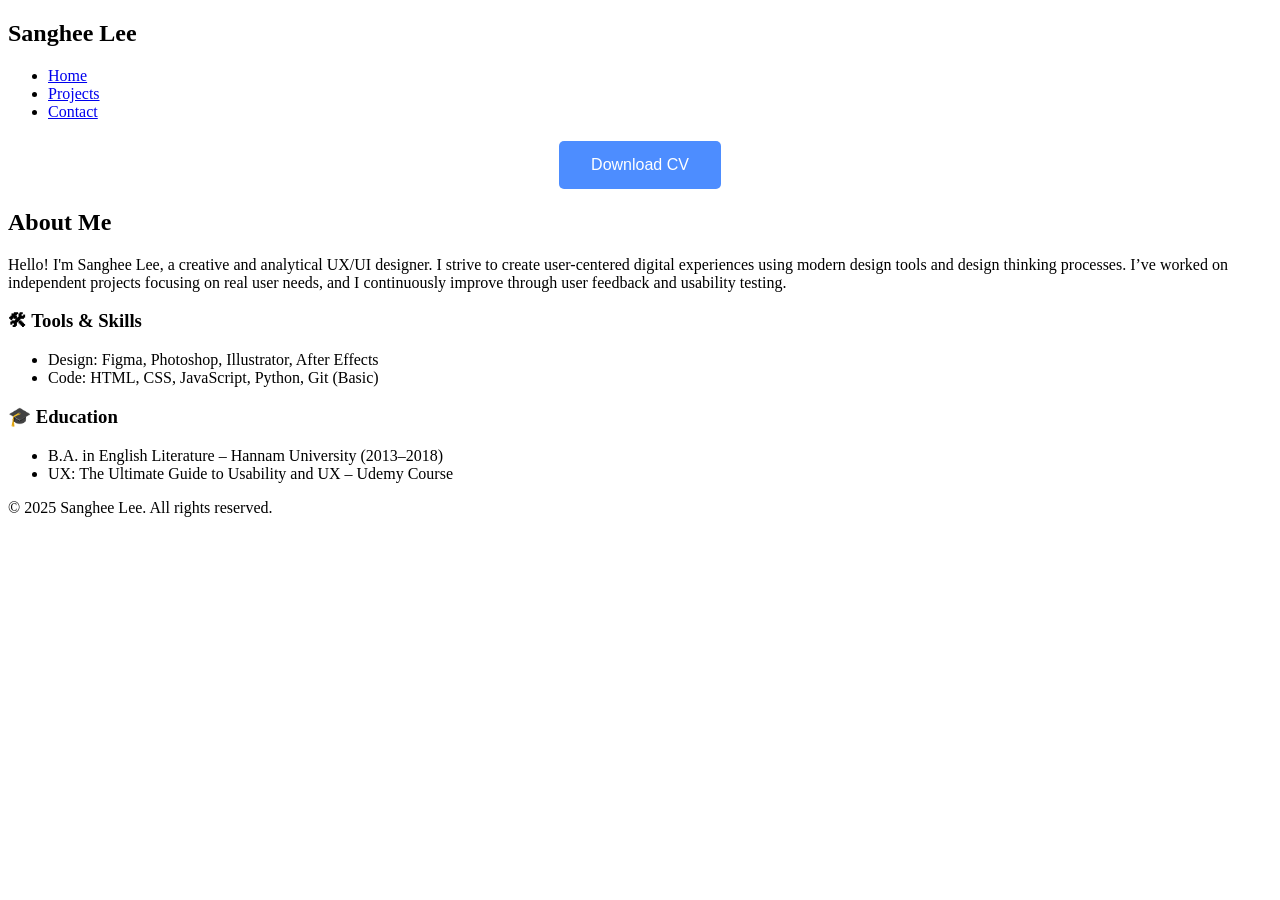
==== about.html @ ce348c5e "Add files via upload" ====
<!DOCTYPE html>
<html lang="en">
<head>
  <meta charset="UTF-8" />
  <meta name="viewport" content="width=device-width, initial-scale=1.0" />
  <title>About | Sanghee Lee</title>
  <link rel="stylesheet" href="assets/css/style.css" />
  <link href="https://fonts.googleapis.com/css2?family=Poppins:wght@400;600&display=swap" rel="stylesheet">
</head>
<body>
  <header>
    <nav>
      <h1>Sanghee Lee</h1>
      <ul>
        <li><a href="index.html">Home</a></li>
        <li><a href="projects.html">Projects</a></li>
        <li><a href="contact.html">Contact</a></li>
      </ul>
    </nav>
  </header>

  <main class="about">
    <section class="about-section">


    <button id="sh">

      Download CV 
    </button>

<style>
 /* 버튼 스타일링 */
#sh{
  background-color: #4D8DFF;  /* 배경색 */
      color: white;  /* 글자색 */
      padding: 15px 32px;  /* 버튼 크기 */
      font-size: 16px;  /* 글자 크기 */
      border: none;  /* 테두리 없애기 */
      border-radius: 5px;  /* 둥근 모서리 */
      cursor: pointer;  /* 마우스를 올렸을 때 손 모양 */
      transition: background-color 0.3s;  /* 배경색 변화 애니메이션 */
      display:block; /* block으로 변경 */
      margin:20px auto;/* 위아래 20px, 좌우 auto로 중앙 정렬 */}
      #cv:hover {
        background-color: #3C77D8;  /* 배경색 변화 */
    }

</style>





  

      <h2>About Me</h2>
      <p>
        Hello! I'm Sanghee Lee, a creative and analytical UX/UI designer. I strive to create user-centered digital experiences using modern design tools and design thinking processes. I’ve worked on independent projects focusing on real user needs, and I continuously improve through user feedback and usability testing.
      </p>

      <h3>🛠 Tools & Skills</h3>
      <ul>
        <li>Design: Figma, Photoshop, Illustrator, After Effects</li>
        <li>Code: HTML, CSS, JavaScript, Python, Git (Basic)</li>
      </ul>

      <h3>🎓 Education</h3>
      <ul>
        <li>B.A. in English Literature – Hannam University (2013–2018)</li>
        <li>UX: The Ultimate Guide to Usability and UX – Udemy Course</li>
      </ul>
    </section>
  </main>

  <footer>
    <p>© 2025 Sanghee Lee. All rights reserved.</p>
  </footer>


  
  <!--  // 다운로드 cv -->

  <script>
    // 페이지가 로드된 후 JavaScript 코드 실행
    document.addEventListener('DOMContentLoaded', function() {
      // "sh" 아이디를 가진 버튼을 클릭했을 때 CV 다운로드
      document.getElementById("sh").addEventListener("click", function() {
        const link = document.createElement('a');  // 동적으로 <a> 태그 생성
        link.href = '../assets/images/CV.pdf';  // 다운로드할 파일 경로 (파일 경로는 확인 필수)
        link.download = 'CV.pdf';  // 다운로드될 파일 이름
        document.body.appendChild(link);  // 링크를 body에 추가
        link.click();  // 클릭 이벤트 실행
        document.body.removeChild(link);  // 클릭 후 링크 제거 (클린업)
      });
    });
  </script>


</body>
</html>
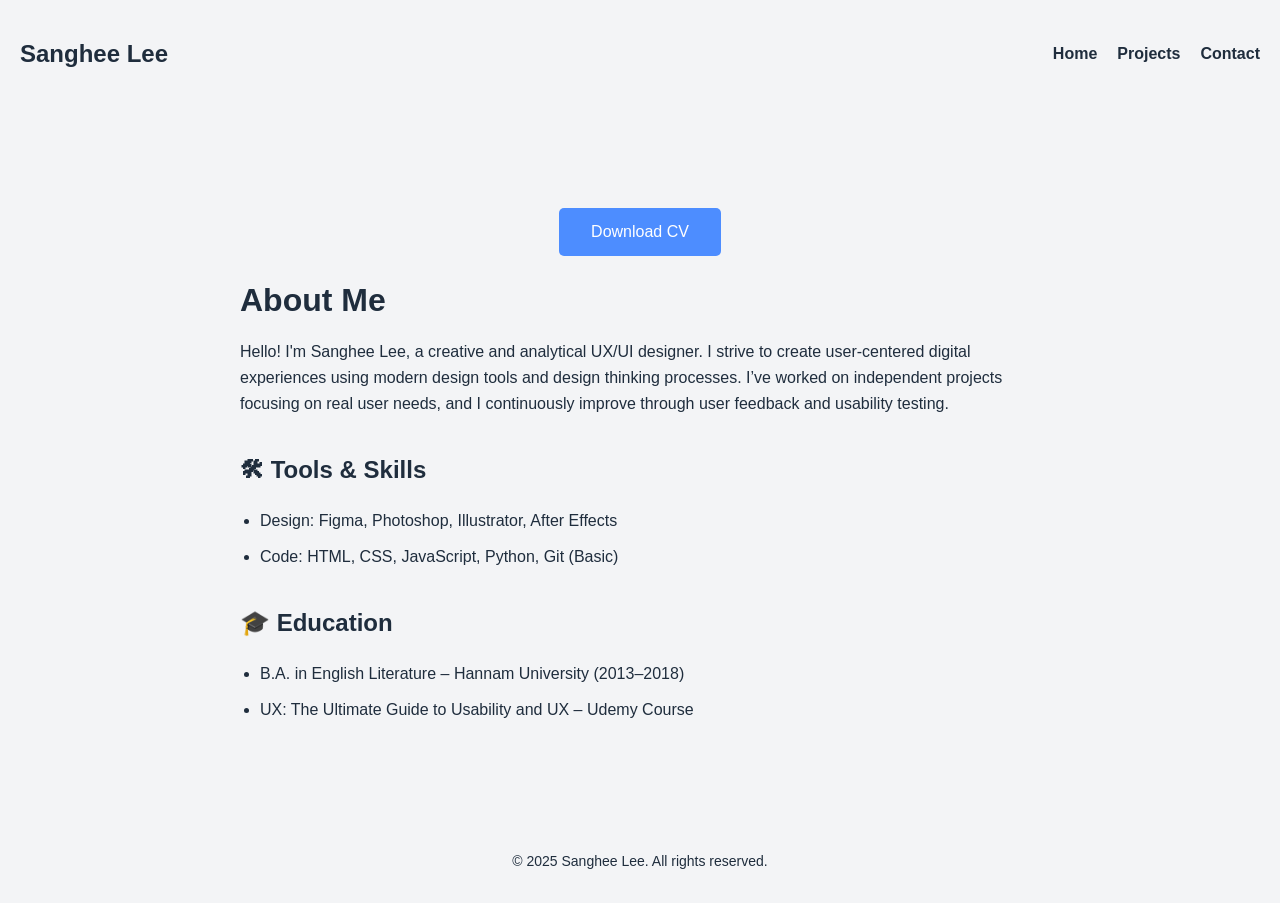
==== commit fb570272: "Add files via upload" ====
--- a/about.html
+++ b/about.html
@@ -4,7 +4,7 @@
   <meta charset="UTF-8" />
   <meta name="viewport" content="width=device-width, initial-scale=1.0" />
   <title>About | Sanghee Lee</title>
-  <link rel="stylesheet" href="assets/css/style.css" />
+  <link rel="stylesheet" href="style.css" />
   <link href="https://fonts.googleapis.com/css2?family=Poppins:wght@400;600&display=swap" rel="stylesheet">
 </head>
 <body>
@@ -86,7 +86,7 @@
       // "sh" 아이디를 가진 버튼을 클릭했을 때 CV 다운로드
       document.getElementById("sh").addEventListener("click", function() {
         const link = document.createElement('a');  // 동적으로 <a> 태그 생성
-        link.href = '../assets/images/CV.pdf';  // 다운로드할 파일 경로 (파일 경로는 확인 필수)
+        link.href = 'assets/CV.pdf';  // 다운로드할 파일 경로 (파일 경로는 확인 필수)
         link.download = 'CV.pdf';  // 다운로드될 파일 이름
         document.body.appendChild(link);  // 링크를 body에 추가
         link.click();  // 클릭 이벤트 실행
--- a/style.css
+++ b/style.css
@@ -0,0 +1,263 @@
+/* 기본 스타일 */
+body {
+  margin: 0;
+  font-family: 'Poppins', sans-serif;
+  background-color: #F3F4F6;
+  color: #1F2D3D;
+}
+
+/* 네비게이션 */
+nav {
+  display: flex;
+  justify-content: space-between;
+  align-items: center;
+  padding: 20px;
+}
+
+nav ul {
+  list-style: none;
+  display: flex;
+  gap: 20px;
+  margin: 0;
+}
+
+nav ul li a {
+  text-decoration: none;
+  color: #1F2D3D;
+  font-weight: 600;
+}
+
+/* 히어로 섹션 */
+.hero {
+  text-align: center;
+  padding: 100px 20px;
+}
+
+.hero h2 {
+  font-size: 36px;
+}
+
+.hero p {
+  font-size: 18px;
+  margin-bottom: 30px;
+}
+
+/* 버튼 스타일 */
+.buttons .btn {
+  display: inline-block;
+  padding: 12px 24px;
+  margin: 5px;
+  border-radius: 6px;
+  text-decoration: none;
+  font-weight: 600;
+  background-color: #4D8DFF;
+  color: white;
+}
+
+.buttons .btn.outline {
+  background-color: transparent;
+  border: 2px solid #4D8DFF;
+  color: #4D8DFF;
+}
+
+/* 푸터 스타일 */
+footer {
+  text-align: center;
+  padding: 20px;
+  font-size: 14px;
+}
+
+/* About 섹션 */
+.about-section {
+  max-width: 800px;
+  margin: 0 auto;
+  padding: 80px 20px;
+}
+
+.about-section h2 {
+  font-size: 32px;
+  margin-bottom: 20px;
+}
+
+.about-section h3 {
+  font-size: 24px;
+  margin-top: 40px;
+}
+
+.about-section p,
+.about-section li {
+  font-size: 16px;
+  line-height: 1.6;
+  margin-bottom: 10px;
+}
+
+.about-section ul {
+  list-style-type: disc;
+  padding-left: 20px;
+}
+
+
+/* Contact 섹션 */
+.contact-section {
+  max-width: 600px;
+  margin: 0 auto;
+  padding: 80px 20px;
+  text-align: center;
+}
+
+.contact-section h2 {
+  font-size: 32px;
+  margin-bottom: 20px;
+}
+
+.contact-info p {
+  font-size: 16px;
+  margin-bottom: 10px;
+}
+
+.contact-form {
+  display: flex;
+  flex-direction: column;
+  gap: 15px;
+  margin-top: 30px;
+}
+
+.contact-form input,
+.contact-form textarea {
+  padding: 12px;
+  font-size: 16px;
+  border: 1px solid #ccc;
+  border-radius: 6px;
+  font-family: 'Poppins', sans-serif;
+}
+
+.contact-form button {
+  background-color: #4D8DFF;
+  color: white;
+  padding: 12px;
+  font-size: 16px;
+  font-weight: 600;
+  border: none;
+  border-radius: 6px;
+  cursor: pointer;
+}
+
+.contact-form button:hover {
+  background-color: #376ed9;
+}
+
+
+
+
+/* Projects 섹션 */
+.projects-section {
+  max-width: 1000px;
+  margin: 0 auto;
+  padding: 80px 20px;
+}
+
+.projects-section h2 {
+  font-size: 32px;
+  margin-bottom: 40px;
+  text-align: center;
+}
+
+.project-list {
+  display: flex;
+  flex-wrap: wrap;
+  gap: 30px;
+  justify-content: center;
+}
+
+.project-card {
+  width: 300px;
+  background-color: white;
+  border-radius: 12px;
+  box-shadow: 0 4px 12px rgba(0,0,0,0.1);
+  overflow: hidden;
+  padding: 20px;
+  text-align: left;
+}
+
+.project-card img {
+  width: 100%;
+  height: 180px;
+  object-fit: cover;
+  border-radius: 8px;
+  margin-bottom: 15px;
+}
+
+.project-card h3 {
+  font-size: 20px;
+  margin-bottom: 10px;
+}
+
+.project-card p {
+  font-size: 15px;
+  line-height: 1.5;
+  margin-bottom: 15px;
+}
+
+.project-card a {
+  color: #4D8DFF;
+  text-decoration: none;
+  font-weight: 600;
+}
+
+
+/* 프로젝트 정렬 수정 */
+.project-wrapper {
+  display: flex;
+  justify-content: center;
+  padding: 80px 20px;
+}
+
+.project-container {
+  display: flex;
+  gap: 40px;
+  background-color: #fff;
+  box-shadow: 0 10px 30px rgba(0, 0, 0, 0.1);
+  padding: 40px;
+  border-radius: 16px;
+  max-width: 700px;
+  width: 100%;
+  justify-content: space-between;
+  flex-wrap: wrap;
+}
+
+.project-box {
+  width: 100%;
+  max-width: 230px;
+  text-align: center;
+}
+
+.project-box h3 {
+  font-size: 20px;
+  margin-bottom: 15px;
+}
+
+.project-box video {
+  width: 100%;
+  border-radius: 10px;
+  box-shadow: 0 4px 15px rgba(0,0,0,0.1);
+  margin-bottom: 15px;
+}
+
+.project-box .btn {
+  display: inline-block;
+  padding: 10px 20px;
+  background-color: #4D8DFF;
+  color: white;
+  text-decoration: none;
+  border-radius: 8px;
+  font-weight: 600;
+  transition: background-color 0.2s;
+}
+
+.project-box .btn:hover {
+  background-color: #376ed9;
+}
+
+
+
+
